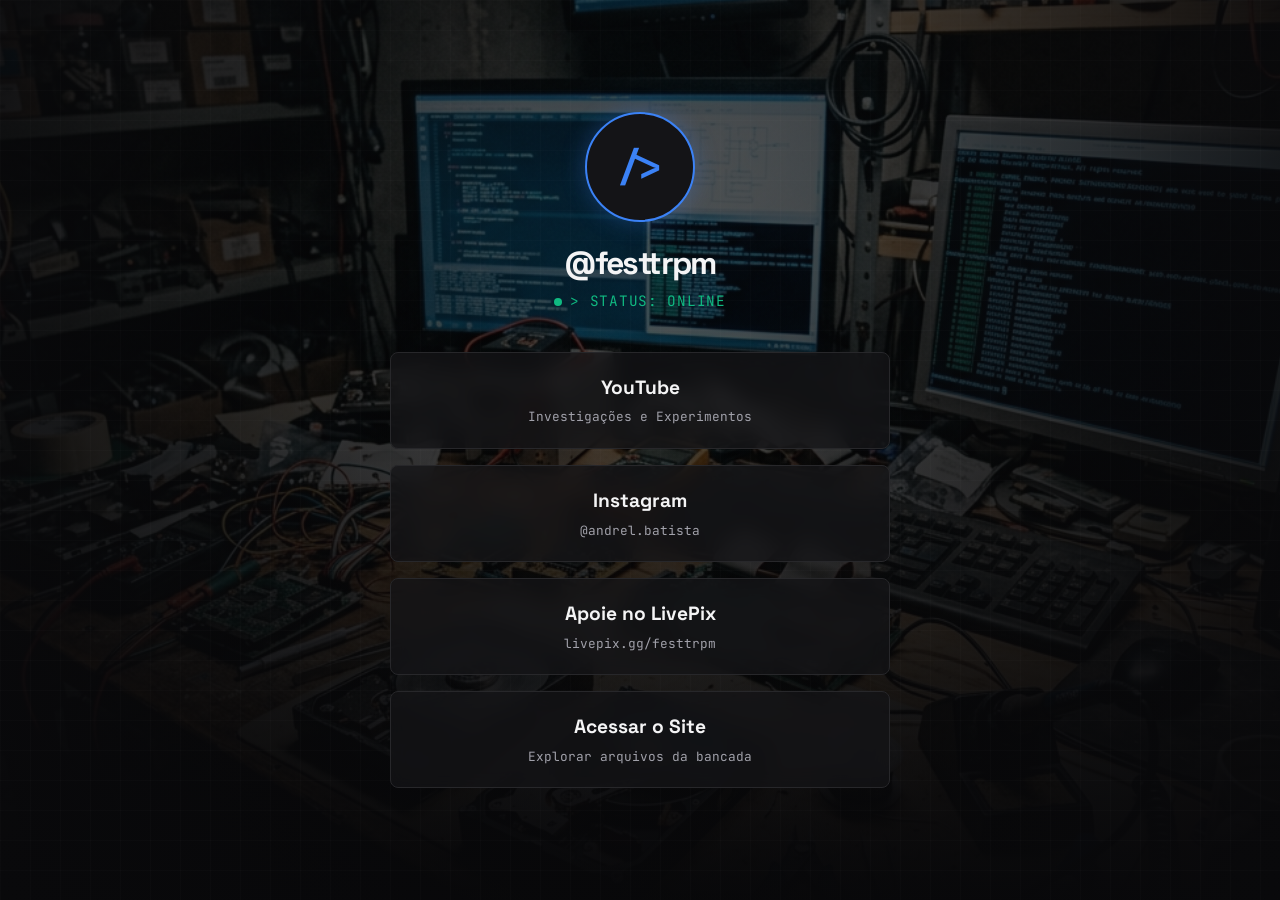
==== links.html @ 8dcd6023 "linktree" ====
<!DOCTYPE html>
<html lang="pt-BR">
<head>
    <meta charset="UTF-8">
    <meta name="viewport" content="width=device-width, initial-scale=1.0">
    <title>Links | Festt</title>
    <meta name="description" content="Acesse todos os links e redes sociais do @festtrpm">
    <link rel="preconnect" href="https://fonts.googleapis.com">
    <link rel="preconnect" href="https://fonts.gstatic.com" crossorigin>
    <link href="https://fonts.googleapis.com/css2?family=Inter:wght@400;500;700&family=Space+Grotesk:wght@500;700;900&family=JetBrains+Mono:wght@400;700&display=swap" rel="stylesheet">
    <link rel="stylesheet" href="style.css">
    <link rel="stylesheet" href="links.css">
</head>
<body class="links-page">
    <!-- Reutilizando o background dark/tech da home -->
    <div class="hero-bg links-bg">
        <img src="assets/hero_bg.png" alt="Bancada tech real">
        <div class="overlay"></div>
        <div class="grid-overlay"></div>
    </div>
    
    <div class="links-container">
        <!-- Perfil -->
        <div class="profile-section">
            <div class="profile-image-container">
                <div class="profile-avatar">
                    <span class="glitch-icon">/></span>
                </div>
            </div>
            <h1 class="profile-name logo-text" data-text="@festtrpm">@festtrpm</h1>
            <p class="profile-bio">> STATUS: ONLINE</p>
        </div>

        <!-- Lista de Links -->
        <div class="links-list">
            <a href="https://youtube.com/@festtrpm" target="_blank" class="link-btn youtube-btn">
                <span class="link-title">YouTube</span>
                <span class="link-desc">Investigações e Experimentos</span>
            </a>
            
            <a href="https://instagram.com/andrel.batista" target="_blank" class="link-btn instagram-btn">
                <span class="link-title">Instagram</span>
                <span class="link-desc">@andrel.batista</span>
            </a>
            
            <a href="https://livepix.gg/festtrpm" target="_blank" class="link-btn livepix-btn">
                <span class="link-title">Apoie no LivePix</span>
                <span class="link-desc">livepix.gg/festtrpm</span>
            </a>
            
            <a href="index.html" class="link-btn website-btn">
                <span class="link-title">Acessar o Site</span>
                <span class="link-desc">Explorar arquivos da bancada</span>
            </a>
        </div>
    </div>

    <script src="script.js"></script>
</body>
</html>
---- style.css ----
/* CSS RESET & VARIABLES */
:root {
    --bg-dark: #09090b;
    --bg-darker: #000000;
    --bg-panel: #141417;
    --bg-panel-light: #1e1e24;
    
    --text-main: #f4f4f5;
    --text-muted: #a1a1aa;
    
    --accent-blue: #3b82f6;
    --accent-blue-glow: rgba(59, 130, 246, 0.5);
    --accent-red: #ef4444;
    --accent-yellow: #f59e0b;
    --accent-green: #10b981;
    
    --font-sans: 'Inter', sans-serif;
    --font-heading: 'Space Grotesk', sans-serif;
    --font-mono: 'JetBrains Mono', monospace;
    
    --border-color: #27272a;
}

* {
    margin: 0;
    padding: 0;
    box-sizing: border-box;
}

html {
    scroll-behavior: smooth;
    background-color: var(--bg-darker);
    color: var(--text-main);
    font-family: var(--font-sans);
}

body {
    overflow-x: hidden;
    line-height: 1.6;
}

/* TYPOGRAPHY UTILS */
h1, h2, h3, h4 {
    font-family: var(--font-heading);
    font-weight: 700;
    line-height: 1.1;
    letter-spacing: -0.02em;
}

.text-blue { color: var(--accent-blue); }
.mono-label {
    font-family: var(--font-mono);
    color: var(--accent-blue);
    font-size: 0.85rem;
    letter-spacing: 0.05em;
    display: block;
    margin-bottom: 0.5rem;
}

.container {
    max-width: 1200px;
    margin: 0 auto;
    padding: 0 2rem;
}

/* BUTTONS */
.btn {
    display: inline-flex;
    align-items: center;
    justify-content: center;
    padding: 1rem 2rem;
    font-family: var(--font-heading);
    font-weight: 700;
    font-size: 1rem;
    text-transform: uppercase;
    text-decoration: none;
    transition: all 0.3s cubic-bezier(0.4, 0, 0.2, 1);
    cursor: pointer;
    border: none;
    position: relative;
    overflow: hidden;
}

.btn-primary {
    background-color: var(--text-main);
    color: var(--bg-darker);
    clip-path: polygon(0 0, 100% 0, 100% calc(100% - 10px), calc(100% - 10px) 100%, 0 100%);
}

.btn-primary:hover {
    background-color: var(--accent-blue);
    color: #fff;
    box-shadow: 0 0 20px var(--accent-blue-glow);
}

.btn-secondary {
    background-color: transparent;
    color: var(--text-main);
    border: 1px solid var(--border-color);
}

.btn-secondary:hover {
    background-color: var(--bg-panel);
    border-color: var(--text-muted);
}

.btn-icon {
    margin-left: 0.75rem;
    font-size: 1.2rem;
}

.btn-large {
    font-size: 1.25rem;
    padding: 1.25rem 3rem;
}

/* NAVBAR */
.navbar {
    position: fixed;
    top: 0;
    left: 0;
    width: 100%;
    padding: 1.5rem 2rem;
    z-index: 100;
    background: linear-gradient(to bottom, rgba(0,0,0,0.8) 0%, transparent 100%);
    backdrop-filter: blur(4px);
}

.logo-container {
    display: flex;
    align-items: center;
    gap: 1rem;
}

.logo-text {
    font-family: var(--font-heading);
    font-weight: 900;
    font-size: 1.5rem;
    letter-spacing: -0.05em;
    position: relative;
}

.logo-badge {
    font-family: var(--font-mono);
    font-size: 0.75rem;
    background-color: var(--bg-panel);
    padding: 0.25rem 0.5rem;
    border: 1px solid var(--border-color);
    color: var(--accent-blue);
}

/* 1. HERO SECTION */
.hero {
    position: relative;
    min-height: 100vh;
    display: flex;
    align-items: center;
    padding-top: 5rem;
    padding-bottom: 8rem;
}

.hero-bg {
    position: absolute;
    top: 0;
    left: 0;
    width: 100%;
    height: 100%;
    z-index: -1;
    overflow: hidden;
}

.hero-bg img {
    width: 100%;
    height: 100%;
    object-fit: cover;
    object-position: center;
    transform: scale(1.05); /* space for breathing animation */
    animation: slowPan 30s infinite alternate linear;
}

.hero-bg .overlay {
    position: absolute;
    top: 0;
    left: 0;
    width: 100%;
    height: 100%;
    background: radial-gradient(circle at center, rgba(0,0,0,0.3) 0%, rgba(9,9,11,0.95) 100%), linear-gradient(to bottom, rgba(0,0,0,0.2) 0%, var(--bg-dark) 100%);
}

.grid-overlay {
    position: absolute;
    top: 0;
    left: 0;
    width: 100%;
    height: 100%;
    background-image: linear-gradient(rgba(255, 255, 255, 0.03) 1px, transparent 1px),
    linear-gradient(90deg, rgba(255, 255, 255, 0.03) 1px, transparent 1px);
    background-size: 30px 30px;
    opacity: 0.5;
}

.hero-content {
    max-width: 800px;
    position: relative;
    z-index: 20;
}

.hero-label {
    font-family: var(--font-mono);
    color: var(--accent-green);
    font-size: 0.9rem;
    margin-bottom: 1.5rem;
    display: flex;
    align-items: center;
}

.hero-label::before {
    content: '';
    display: block;
    width: 8px;
    height: 8px;
    background-color: var(--accent-green);
    border-radius: 50%;
    margin-right: 8px;
    animation: blink 1.5s infinite;
}

.headline {
    font-size: clamp(3rem, 6vw, 5.5rem);
    text-transform: uppercase;
    margin-bottom: 1.5rem;
    color: #fff;
    text-shadow: 0 0 40px rgba(0,0,0,0.8);
}

.highlight {
    color: var(--accent-blue);
    position: relative;
    display: inline-block;
}

.subheadline {
    font-size: 1.25rem;
    color: var(--text-muted);
    max-width: 600px;
    margin-bottom: 2.5rem;
    font-weight: 400;
}

.cta-group {
    display: flex;
    gap: 1.5rem;
    flex-wrap: wrap;
}

.scroll-indicator {
    position: absolute;
    bottom: 2rem;
    left: 2rem;
    display: flex;
    align-items: center;
    gap: 1rem;
    font-family: var(--font-mono);
    font-size: 0.75rem;
    color: var(--text-muted);
    transform: rotate(-90deg);
    transform-origin: left bottom;
}

.scroll-indicator .line {
    width: 50px;
    height: 1px;
    background-color: var(--text-muted);
}

/* 2. PROVA SOCIAL */
.social-proof {
    margin-top: -3rem;
    position: relative;
    z-index: 10;
    margin-bottom: 8rem;
}

.terminal-header {
    background-color: var(--bg-panel-light);
    padding: 0.75rem 1rem;
    border-radius: 8px 8px 0 0;
    display: flex;
    align-items: center;
    gap: 0.5rem;
    border: 1px solid var(--border-color);
    border-bottom: none;
}

.terminal-header .dot {
    width: 12px;
    height: 12px;
    border-radius: 50%;
}
.dot.red { background-color: var(--accent-red); }
.dot.yellow { background-color: var(--accent-yellow); }
.dot.green { background-color: var(--accent-green); }

.terminal-header .title {
    font-family: var(--font-mono);
    font-size: 0.85rem;
    color: var(--text-muted);
    margin-left: 1rem;
}

.comments-grid {
    display: grid;
    grid-template-columns: repeat(auto-fit, minmax(300px, 1fr));
    background-color: var(--bg-panel);
    border: 1px solid var(--border-color);
    border-radius: 0 0 8px 8px;
    overflow: hidden;
}

.comment-card {
    padding: 2rem;
    border-right: 1px solid var(--border-color);
    border-bottom: 1px solid var(--border-color);
}

.comment-card:last-child {
    border-right: none;
}

.comment-author {
    font-family: var(--font-mono);
    color: var(--accent-blue);
    font-size: 0.9rem;
    margin-bottom: 0.75rem;
}

.comment-text {
    font-size: 1rem;
    color: var(--text-main);
    font-style: italic;
}

/* 3. SOBRE & 5. DIFERENCIAL */
.about-section {
    padding: 6rem 2rem;
    margin-bottom: 4rem;
}

.about-grid {
    display: grid;
    grid-template-columns: 1fr 1fr;
    gap: 4rem;
    align-items: center;
}

.section-title {
    font-size: clamp(2.5rem, 4vw, 3.5rem);
    margin-bottom: 1.5rem;
    text-transform: uppercase;
}

.about-description {
    font-size: 1.15rem;
    color: var(--text-muted);
    margin-bottom: 3rem;
}

.diferenciais-list {
    display: flex;
    flex-direction: column;
    gap: 2rem;
}

.diferencial-item {
    display: flex;
    gap: 1.5rem;
}

.icon-box {
    font-family: var(--font-mono);
    font-size: 1.25rem;
    font-weight: 700;
    color: var(--accent-blue);
    border: 1px solid var(--accent-blue-glow);
    width: 48px;
    height: 48px;
    display: flex;
    align-items: center;
    justify-content: center;
    background-color: rgba(59, 130, 246, 0.1);
    flex-shrink: 0;
}

.diferencial-content h3 {
    font-size: 1.25rem;
    margin-bottom: 0.5rem;
}

.diferencial-content p {
    color: var(--text-muted);
    font-size: 0.95rem;
}

.about-visual {
    position: relative;
}

.glitch-box {
    position: relative;
    border: 1px solid var(--border-color);
    padding: 1rem;
    background-color: var(--bg-panel);
}

.glitch-box img {
    width: 100%;
    height: auto;
    display: block;
    filter: grayscale(20%) contrast(120%);
}

.scanline {
    position: absolute;
    top: 0;
    left: 0;
    width: 100%;
    height: 5px;
    background-color: rgba(255, 255, 255, 0.1);
    box-shadow: 0 0 10px rgba(255, 255, 255, 0.2);
    animation: scan 4s linear infinite;
    pointer-events: none;
}

.tech-stats {
    position: absolute;
    bottom: -2rem;
    right: -2rem;
    background-color: var(--bg-darker);
    border: 1px solid var(--accent-blue);
    padding: 1.5rem;
    font-family: var(--font-mono);
    font-size: 0.85rem;
    box-shadow: 0 10px 30px rgba(0,0,0,0.5);
}

.stat {
    margin-bottom: 0.5rem;
    display: flex;
    justify-content: space-between;
    gap: 2rem;
}

.stat .label { color: var(--text-muted); }
.stat .value { color: var(--text-main); }
.stat .value.active { color: var(--accent-green); }

/* 4. TIPOS DE CONTEÚDO */
.content-types-section {
    padding: 6rem 0;
    background-color: var(--bg-panel);
    border-top: 1px solid var(--border-color);
    border-bottom: 1px solid var(--border-color);
    margin-bottom: 8rem;
}

.content-types-section .section-header {
    margin-bottom: 4rem;
}

.series-container {
    display: grid;
    grid-template-columns: repeat(auto-fit, minmax(300px, 1fr));
    gap: 2rem;
}

.series-card {
    position: relative;
    padding: 3rem 2rem;
    background-color: var(--bg-darker);
    border: 1px solid var(--border-color);
    overflow: hidden;
    transition: all 0.3s ease;
    cursor: default;
}

.series-card::before {
    content: attr(data-index);
    position: absolute;
    top: 1rem;
    right: 1.5rem;
    font-family: var(--font-mono);
    font-size: 3rem;
    font-weight: 700;
    color: rgba(255,255,255,0.03);
    transition: all 0.3s ease;
}

.series-card:hover {
    border-color: var(--accent-blue);
    transform: translateY(-5px);
}

.series-card:hover::before {
    color: rgba(59, 130, 246, 0.1);
}

.series-title {
    font-size: 1.75rem;
    margin-bottom: 1rem;
    position: relative;
    z-index: 2;
}

.series-desc {
    color: var(--text-muted);
    position: relative;
    z-index: 2;
}

/* 6. VÍDEOS EM DESTAQUE */
.videos-section {
    margin-bottom: 8rem;
}

.videos-section .section-header {
    margin-bottom: 3rem;
}

.videos-grid {
    display: grid;
    grid-template-columns: repeat(auto-fit, minmax(320px, 1fr));
    gap: 2rem;
}

.video-card {
    text-decoration: none;
    color: inherit;
    display: block;
    group: hover;
}

.thumbnail-wrapper {
    position: relative;
    aspect-ratio: 16/9;
    overflow: hidden;
    border: 1px solid var(--border-color);
    margin-bottom: 1.5rem;
}

.thumbnail {
    width: 100%;
    height: 100%;
    object-fit: cover;
    transition: transform 0.5s ease, filter 0.5s ease;
    filter: brightness(0.8) contrast(1.1);
}

.play-overlay {
    position: absolute;
    top: 0;
    left: 0;
    width: 100%;
    height: 100%;
    background-color: rgba(0,0,0,0.4);
    display: flex;
    align-items: center;
    justify-content: center;
    opacity: 0;
    transition: opacity 0.3s ease;
}

.play-btn {
    width: 64px;
    height: 64px;
    background-color: var(--accent-red);
    color: white;
    border-radius: 50%;
    display: flex;
    align-items: center;
    justify-content: center;
    font-size: 1.5rem;
    padding-left: 5px; /* optical center */
    transform: scale(0.8);
    transition: transform 0.3s cubic-bezier(0.175, 0.885, 0.32, 1.275);
}

.video-card:hover .thumbnail {
    transform: scale(1.05);
    filter: brightness(1) contrast(1.1);
}

.video-card:hover .play-overlay {
    opacity: 1;
}

.video-card:hover .play-btn {
    transform: scale(1);
}

.video-info {
    padding-right: 1rem;
}

.video-tag {
    font-family: var(--font-mono);
    font-size: 0.75rem;
    color: var(--accent-red);
    display: block;
    margin-bottom: 0.5rem;
}

.video-title {
    font-size: 1.25rem;
    line-height: 1.4;
    transition: color 0.3s ease;
}

.video-card:hover .video-title {
    color: var(--accent-blue);
}

/* 7. CTA FINAL */
.final-cta {
    padding: 8rem 2rem;
    background-color: var(--accent-blue);
    color: var(--bg-darker);
    text-align: center;
    position: relative;
    overflow: hidden;
}

.final-cta .cta-container {
    position: relative;
    z-index: 2;
    display: flex;
    flex-direction: column;
    align-items: center;
}

.cta-glitch {
    font-family: var(--font-mono);
    font-size: 1rem;
    font-weight: 700;
    background-color: var(--bg-darker);
    color: var(--text-main);
    padding: 0.5rem 1rem;
    display: inline-block;
    margin-bottom: 2rem;
    transform: rotate(-2deg);
}

.final-cta .section-title {
    max-width: 800px;
    margin: 0 auto 1.5rem;
    color: var(--bg-darker);
    text-shadow: none;
}

.final-cta p {
    font-size: 1.25rem;
    font-weight: 500;
    margin-bottom: 3rem;
    opacity: 0.9;
}

.cta-pulse {
    background-color: var(--bg-darker);
    color: white;
    box-shadow: 0 0 0 0 rgba(0, 0, 0, 0.7);
    animation: pulse 2s infinite;
}

.cta-pulse:hover {
    background-color: #000;
    color: var(--accent-blue);
    box-shadow: 0 0 0 15px rgba(0, 0, 0, 0);
}

/* FOOTER */
.footer {
    padding: 3rem 0;
    background-color: var(--bg-darker);
    border-top: 1px solid var(--border-color);
}

.footer-content {
    display: flex;
    justify-content: space-between;
    align-items: center;
}

.copyright {
    font-family: var(--font-mono);
    font-size: 0.85rem;
    color: var(--text-muted);
}

/* ANIMATIONS */
@keyframes blink {
    0%, 100% { opacity: 1; }
    50% { opacity: 0; }
}

@keyframes slowPan {
    0% { transform: scale(1.05) translate(0, 0); }
    100% { transform: scale(1.1) translate(-1%, 1%); }
}

@keyframes scan {
    0% { top: 0; }
    100% { top: 100%; }
}

@keyframes pulse {
    0% { box-shadow: 0 0 0 0 rgba(0, 0, 0, 0.4); }
    70% { box-shadow: 0 0 0 20px rgba(0, 0, 0, 0); }
    100% { box-shadow: 0 0 0 0 rgba(0, 0, 0, 0); }
}

/* RESPONSIVE */
@media (max-width: 900px) {
    .about-grid {
        grid-template-columns: 1fr;
    }
    
    .tech-stats {
        right: 0;
        bottom: -3rem;
    }
}

@media (max-width: 768px) {
    .headline {
        font-size: 3rem;
    }
    
    .hero {
        padding-top: 8rem;
    }
    
    .scroll-indicator {
        display: none;
    }
    
    .social-proof {
        margin-top: 2rem;
    }
    
    .comment-card {
        border-right: none;
    }
    
    .footer-content {
        flex-direction: column;
        gap: 1rem;
        text-align: center;
    }
}
---- links.css ----
/* LINKTREE STYLE PAGE */
.links-page {
    display: flex;
    justify-content: center;
    align-items: center;
    min-height: 100vh;
    padding: 3rem 1rem;
    position: relative;
    background-color: var(--bg-darker);
}

.links-bg {
    position: fixed;
    z-index: 0;
}

.links-container {
    width: 100%;
    max-width: 500px;
    z-index: 10;
    display: flex;
    flex-direction: column;
    gap: 2.5rem;
    animation: fadeIn 0.6s cubic-bezier(0.16, 1, 0.3, 1);
}

.profile-section {
    text-align: center;
}

.profile-avatar {
    width: 110px;
    height: 110px;
    background-color: var(--bg-panel);
    border: 2px solid var(--accent-blue);
    border-radius: 50%;
    margin: 0 auto 1.5rem;
    display: flex;
    align-items: center;
    justify-content: center;
    font-family: var(--font-mono);
    font-size: 2.5rem;
    font-weight: 700;
    color: var(--accent-blue);
    box-shadow: 0 0 25px rgba(59, 130, 246, 0.3);
    position: relative;
    overflow: hidden;
}

.profile-name {
    font-size: 2rem;
    margin-bottom: 0.5rem;
    color: var(--text-main);
    display: inline-block;
}

.profile-bio {
    color: var(--accent-green);
    font-family: var(--font-mono);
    font-size: 0.9rem;
    letter-spacing: 0.05em;
}

.profile-bio::before {
    content: '';
    display: inline-block;
    width: 8px;
    height: 8px;
    background-color: var(--accent-green);
    border-radius: 50%;
    margin-right: 8px;
    animation: blink 1.5s infinite;
}

.links-list {
    display: flex;
    flex-direction: column;
    gap: 1rem;
}

.link-btn {
    display: flex;
    flex-direction: column;
    align-items: center;
    justify-content: center;
    padding: 1.25rem 1rem;
    background-color: rgba(20, 20, 23, 0.75);
    border: 1px solid var(--border-color);
    border-radius: 8px;
    text-decoration: none;
    transition: all 0.3s ease;
    backdrop-filter: blur(10px);
    position: relative;
    overflow: hidden;
}

.link-btn::before {
    content: '';
    position: absolute;
    top: 0;
    left: 0;
    width: 4px;
    height: 100%;
    background-color: transparent;
    transition: all 0.3s ease;
}

.link-title {
    font-family: var(--font-heading);
    font-weight: 700;
    font-size: 1.2rem;
    color: var(--text-main);
    margin-bottom: 0.25rem;
    transition: color 0.3s ease;
}

.link-desc {
    font-family: var(--font-mono);
    font-size: 0.8rem;
    color: var(--text-muted);
}

.link-btn:hover {
    transform: translateY(-4px);
    background-color: rgba(30, 30, 36, 0.9);
    border-color: var(--text-muted);
    box-shadow: 0 10px 20px rgba(0,0,0,0.5);
}

/* Specific Hover Colors */
.youtube-btn:hover { border-color: var(--accent-red); }
.youtube-btn:hover::before { background-color: var(--accent-red); }
.youtube-btn:hover .link-title { color: var(--accent-red); }

.instagram-btn:hover { border-color: #e1306c; }
.instagram-btn:hover::before { background-color: #e1306c; }
.instagram-btn:hover .link-title { color: #e1306c; }

.livepix-btn:hover { border-color: var(--accent-green); }
.livepix-btn:hover::before { background-color: var(--accent-green); }
.livepix-btn:hover .link-title { color: var(--accent-green); }

.website-btn:hover { border-color: var(--accent-blue); }
.website-btn:hover::before { background-color: var(--accent-blue); }
.website-btn:hover .link-title { color: var(--accent-blue); }

@keyframes fadeIn {
    from { 
        opacity: 0; 
        transform: translateY(30px); 
    }
    to { 
        opacity: 1; 
        transform: translateY(0); 
    }
}
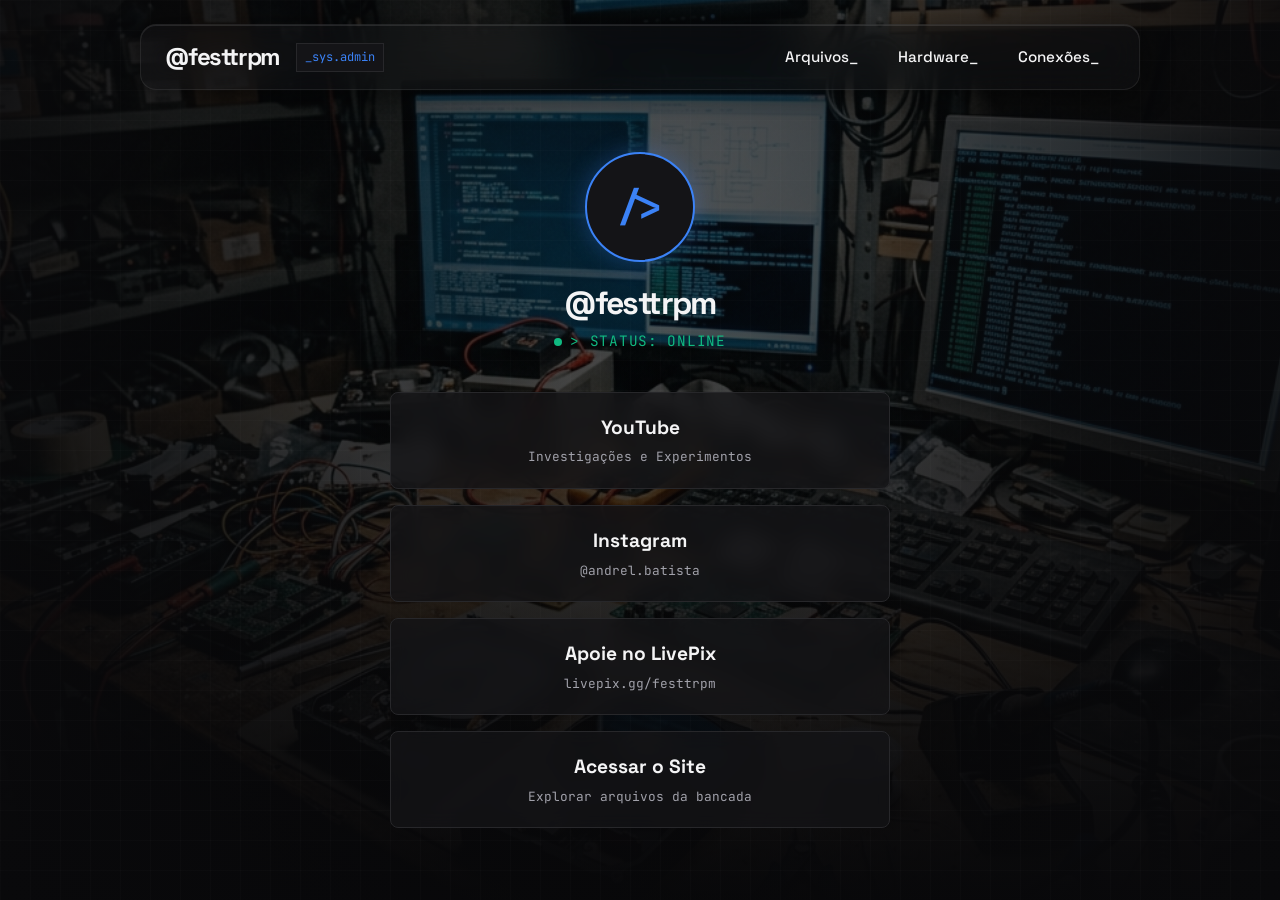
==== commit af7cd96d: "Correção 0002" ====
--- a/links.html
+++ b/links.html
@@ -12,6 +12,41 @@
     <link rel="stylesheet" href="links.css">
 </head>
 <body class="links-page">
+    <!-- Navbar / Glitch Logo -->
+    <nav class="navbar">
+        <div class="logo-container">
+            <span class="logo-text" data-text="@festtrpm">@festtrpm</span>
+            <span class="logo-badge">_sys.admin</span>
+        </div>
+        <ul class="nav-menu">
+            <li class="nav-item">
+                <a href="index.html#sobre" class="nav-link">Arquivos_</a>
+                <ul class="dropdown">
+                    <li><a href="index.html#videos">Casos Resolvidos</a></li>
+                    <li><a href="#">Projetos Ativos</a></li>
+                    <li><a href="#">Logs Corrompidos</a></li>
+                </ul>
+            </li>
+            <li class="nav-item">
+                <a href="#" class="nav-link">Hardware_</a>
+                <ul class="dropdown">
+                    <li><a href="#">Setup da Bancada</a></li>
+                    <li><a href="#">Ferramentas Hacker</a></li>
+                    <li><a href="#">Placas Desconhecidas</a></li>
+                </ul>
+            </li>
+            <li class="nav-item">
+                <a href="links.html" class="nav-link">Conexões_</a>
+                <ul class="dropdown">
+                    <li><a href="https://youtube.com/@festtrpm" target="_blank">YouTube</a></li>
+                    <li><a href="https://instagram.com/andrel.batista" target="_blank">Instagram</a></li>
+                    <li><a href="https://livepix.gg/festtrpm" target="_blank">LivePix</a></li>
+                    <li><a href="index.html">Página Principal</a></li>
+                </ul>
+            </li>
+        </ul>
+    </nav>
+
     <!-- Reutilizando o background dark/tech da home -->
     <div class="hero-bg links-bg">
         <img src="assets/hero_bg.png" alt="Bancada tech real">
--- a/style.css
+++ b/style.css
@@ -114,16 +114,107 @@
     padding: 1.25rem 3rem;
 }
 
-/* NAVBAR */
+/* NAVBAR & LIQUID GLASS MENU */
 .navbar {
     position: fixed;
-    top: 0;
+    top: 1.5rem;
+    left: 50%;
+    transform: translateX(-50%);
+    width: calc(100% - 4rem);
+    max-width: 1000px;
+    padding: 0.75rem 1.5rem;
+    z-index: 100;
+    display: flex;
+    justify-content: space-between;
+    align-items: center;
+    
+    /* Liquid Glass Effect */
+    background: rgba(20, 20, 23, 0.4);
+    backdrop-filter: blur(16px) saturate(180%);
+    -webkit-backdrop-filter: blur(16px) saturate(180%);
+    border: 1px solid rgba(255, 255, 255, 0.08);
+    border-radius: 16px;
+    box-shadow: 0 4px 30px rgba(0, 0, 0, 0.5), inset 0 1px 0 rgba(255, 255, 255, 0.1);
+}
+
+.nav-menu {
+    display: flex;
+    list-style: none;
+    gap: 0.5rem;
+    align-items: center;
+}
+
+.nav-item {
+    position: relative;
+}
+
+.nav-link {
+    color: var(--text-main);
+    text-decoration: none;
+    font-family: var(--font-heading);
+    font-weight: 500;
+    font-size: 0.95rem;
+    padding: 0.5rem 1rem;
+    border-radius: 8px;
+    transition: all 0.3s ease;
+    display: flex;
+    align-items: center;
+}
+
+.nav-item:hover .nav-link {
+    background: rgba(255, 255, 255, 0.05);
+    color: var(--accent-blue);
+}
+
+/* DROPDOWN - LIQUID GLASS */
+.dropdown {
+    position: absolute;
+    top: 100%;
     left: 0;
-    width: 100%;
-    padding: 1.5rem 2rem;
-    z-index: 100;
-    background: linear-gradient(to bottom, rgba(0,0,0,0.8) 0%, transparent 100%);
-    backdrop-filter: blur(4px);
+    min-width: 220px;
+    margin-top: 1rem;
+    padding: 0.5rem 0;
+    list-style: none;
+    
+    background: rgba(20, 20, 23, 0.6);
+    backdrop-filter: blur(20px) saturate(200%);
+    -webkit-backdrop-filter: blur(20px) saturate(200%);
+    border: 1px solid rgba(255, 255, 255, 0.08);
+    border-radius: 12px;
+    box-shadow: 0 10px 40px rgba(0, 0, 0, 0.8), inset 0 1px 0 rgba(255, 255, 255, 0.1);
+    
+    opacity: 0;
+    visibility: hidden;
+    transform: translateY(10px);
+    transition: all 0.3s cubic-bezier(0.16, 1, 0.3, 1);
+}
+
+.nav-item:hover .dropdown {
+    opacity: 1;
+    visibility: visible;
+    transform: translateY(0);
+}
+
+.dropdown li {
+    padding: 0 0.5rem;
+}
+
+.dropdown a {
+    display: block;
+    padding: 0.75rem 1rem;
+    color: var(--text-muted);
+    text-decoration: none;
+    font-family: var(--font-mono);
+    font-size: 0.85rem;
+    border-radius: 6px;
+    transition: all 0.2s ease;
+}
+
+.dropdown a:hover {
+    background: rgba(59, 130, 246, 0.1);
+    color: var(--text-main);
+    padding-left: 1.5rem; /* Slide effect */
+    border-left: 2px solid var(--accent-blue);
 }
 
 .logo-container {
--- a/links.css
+++ b/links.css
@@ -1,10 +1,9 @@
-/* LINKTREE STYLE PAGE */
 .links-page {
     display: flex;
     justify-content: center;
     align-items: center;
     min-height: 100vh;
-    padding: 3rem 1rem;
+    padding: 8rem 1rem 3rem;
     position: relative;
     background-color: var(--bg-darker);
 }
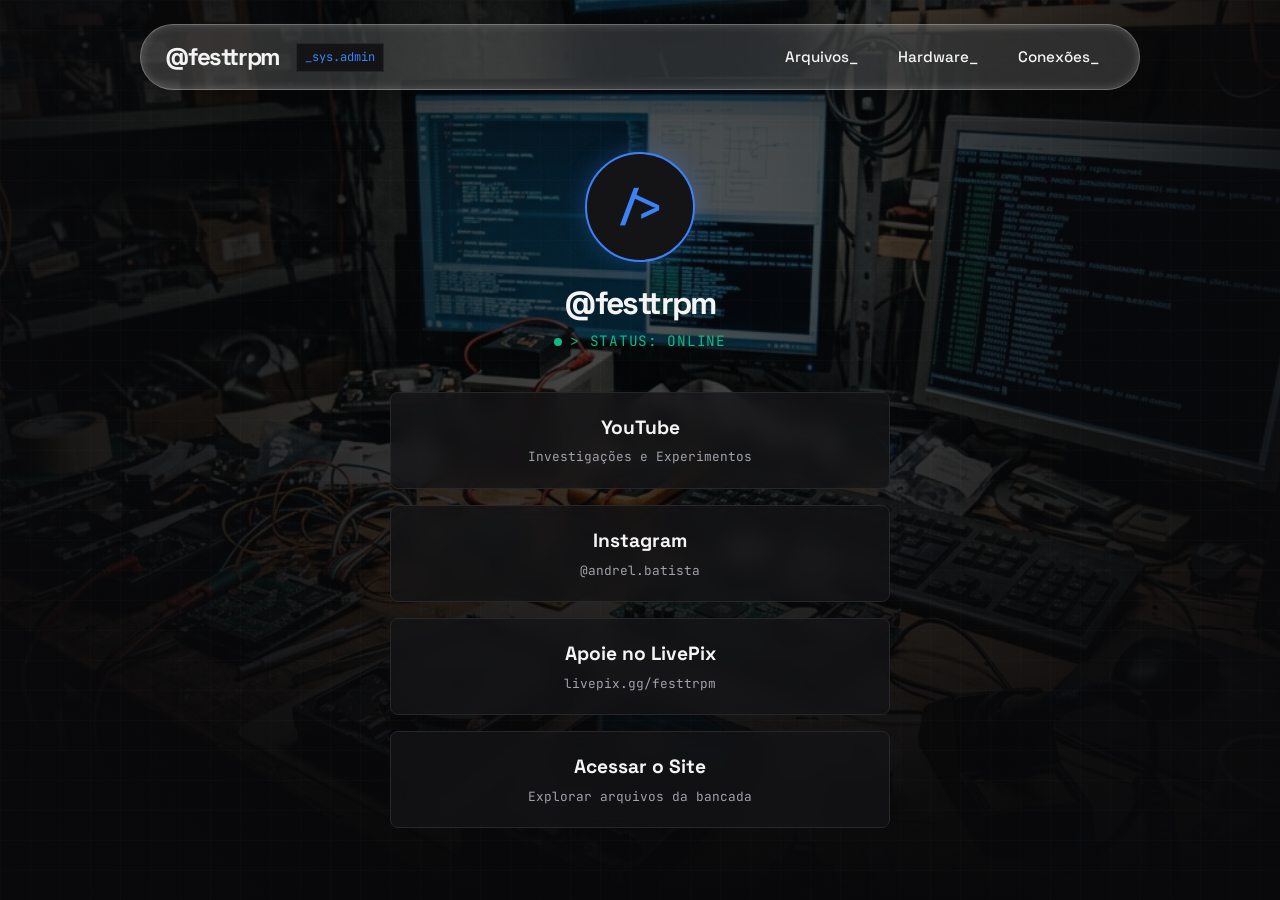
==== commit c113f5ec: "Correção 0004" ====
--- a/links.html
+++ b/links.html
@@ -18,6 +18,12 @@
             <span class="logo-text" data-text="@festtrpm">@festtrpm</span>
             <span class="logo-badge">_sys.admin</span>
         </div>
+        <button class="menu-toggle" id="mobile-menu-btn" aria-label="Abrir menu">
+            <span class="bar"></span>
+            <span class="bar"></span>
+            <span class="bar"></span>
+        </button>
+
         <ul class="nav-menu">
             <li class="nav-item">
                 <a href="index.html#sobre" class="nav-link">Arquivos_</a>
--- a/style.css
+++ b/style.css
@@ -128,13 +128,13 @@
     justify-content: space-between;
     align-items: center;
     
-    /* Liquid Glass Effect */
-    background: rgba(20, 20, 23, 0.4);
-    backdrop-filter: blur(16px) saturate(180%);
-    -webkit-backdrop-filter: blur(16px) saturate(180%);
-    border: 1px solid rgba(255, 255, 255, 0.08);
-    border-radius: 16px;
-    box-shadow: 0 4px 30px rgba(0, 0, 0, 0.5), inset 0 1px 0 rgba(255, 255, 255, 0.1);
+    /* Liquid Glass Effect - Milky Pill Style */
+    background: rgba(255, 255, 255, 0.15); /* Fundo mais leitoso/esbranquiçado para o blur destacar muito */
+    backdrop-filter: blur(40px) saturate(150%);
+    -webkit-backdrop-filter: blur(40px) saturate(150%);
+    border: 1px solid rgba(255, 255, 255, 0.3); /* Borda branca mais visível */
+    border-radius: 50px; /* Formato de pílula idêntico à imagem */
+    box-shadow: 0 8px 32px rgba(0, 0, 0, 0.3), inset 0 0 10px rgba(255, 255, 255, 0.2); /* Sombra externa e interna para volume */
 }
 
 .nav-menu {
@@ -143,6 +143,42 @@
     gap: 0.5rem;
     align-items: center;
 }
+
+/* HAMBURGER TOGGLE */
+.menu-toggle {
+    display: none;
+    flex-direction: column;
+    justify-content: space-between;
+    width: 30px;
+    height: 21px;
+    background: transparent;
+    border: none;
+    cursor: pointer;
+    z-index: 1000;
+}
+
+.menu-toggle .bar {
+    height: 3px;
+    width: 100%;
+    background-color: var(--text-main);
+    border-radius: 10px;
+    transition: all 0.3s cubic-bezier(0.4, 0, 0.2, 1);
+}
+
+.menu-toggle.active .bar:nth-child(1) {
+    transform: translateY(9px) rotate(45deg);
+    background-color: var(--accent-blue);
+}
+
+.menu-toggle.active .bar:nth-child(2) {
+    opacity: 0;
+}
+
+.menu-toggle.active .bar:nth-child(3) {
+    transform: translateY(-9px) rotate(-45deg);
+    background-color: var(--accent-blue);
+}
+
 
 .nav-item {
     position: relative;
@@ -176,12 +212,12 @@
     padding: 0.5rem 0;
     list-style: none;
     
-    background: rgba(20, 20, 23, 0.6);
-    backdrop-filter: blur(20px) saturate(200%);
-    -webkit-backdrop-filter: blur(20px) saturate(200%);
-    border: 1px solid rgba(255, 255, 255, 0.08);
-    border-radius: 12px;
-    box-shadow: 0 10px 40px rgba(0, 0, 0, 0.8), inset 0 1px 0 rgba(255, 255, 255, 0.1);
+    background: rgba(20, 20, 23, 0.25);
+    backdrop-filter: blur(30px) saturate(200%);
+    -webkit-backdrop-filter: blur(30px) saturate(200%);
+    border: 1px solid rgba(255, 255, 255, 0.2);
+    border-radius: 24px;
+    box-shadow: 0 10px 40px rgba(0, 0, 0, 0.8), inset 0 1px 0 rgba(255, 255, 255, 0.2);
     
     opacity: 0;
     visibility: hidden;
@@ -246,9 +282,12 @@
     min-height: 100vh;
     display: flex;
     align-items: center;
-    padding-top: 5rem;
+    padding-top: 8rem;
     padding-bottom: 8rem;
 }
+
+
+
 
 .hero-bg {
     position: absolute;
@@ -847,3 +886,74 @@
         text-align: center;
     }
 }
+
+@media (max-width: 850px) {
+    .navbar {
+        width: calc(100% - 2rem);
+        top: 1rem;
+        padding: 0.75rem 1.25rem;
+    }
+
+    .menu-toggle {
+        display: flex;
+    }
+
+    .nav-menu {
+        position: fixed;
+        top: 0;
+        right: -100%;
+        width: 80%;
+        height: 100vh;
+        background: rgba(9, 9, 11, 0.95);
+        backdrop-filter: blur(20px);
+        -webkit-backdrop-filter: blur(20px);
+        flex-direction: column;
+        justify-content: center;
+        align-items: center;
+        gap: 2rem;
+        transition: 0.5s cubic-bezier(0.16, 1, 0.3, 1);
+        z-index: 999;
+        border-left: 1px solid var(--border-color);
+    }
+
+    .nav-menu.active {
+        right: 0;
+    }
+
+    .nav-item {
+        width: 100%;
+        text-align: center;
+    }
+
+    .nav-link {
+        font-size: 1.5rem;
+        justify-content: center;
+    }
+
+    /* Handle dropdowns on mobile - make them visible or accordions */
+    .dropdown {
+        position: static;
+        opacity: 1;
+        visibility: visible;
+        transform: none;
+        background: transparent;
+        backdrop-filter: none;
+        border: none;
+        box-shadow: none;
+        max-height: 0;
+        overflow: hidden;
+        transition: max-height 0.3s ease;
+        margin-top: 0;
+        min-width: unset;
+    }
+
+    .nav-item.active .dropdown {
+        max-height: 500px;
+        margin-top: 1rem;
+    }
+
+    .dropdown a {
+        font-size: 1rem;
+        text-align: center;
+    }
+}
